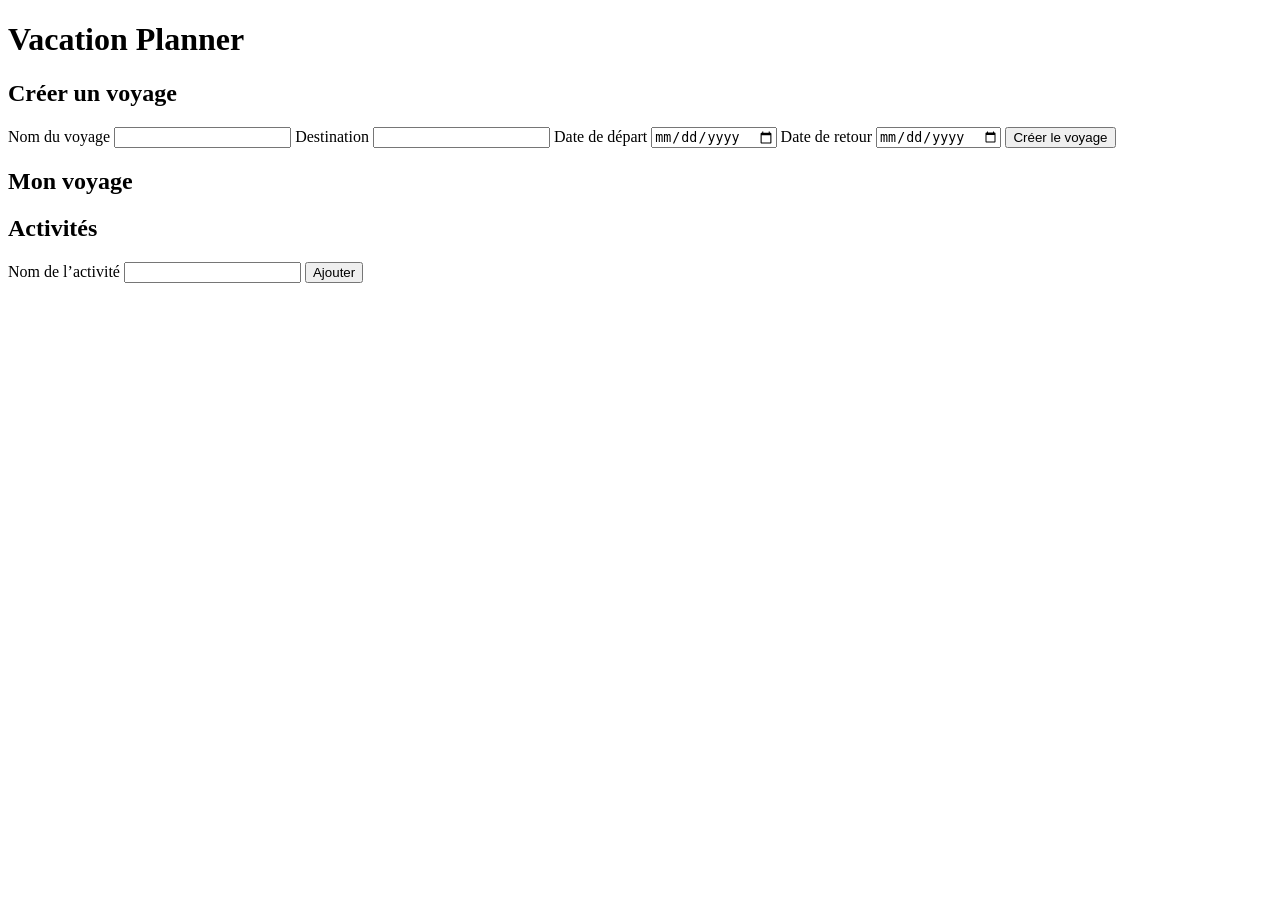
==== index.html @ 56e28d53 "add trip and activity management" ====
<!DOCTYPE html>
<html lang="fr">
<head>
    <meta charset="UTF-8">
    <meta name="viewport" content="width=device-width, initial-scale=1.0">
    <title>Vacation Planner</title>
</head>
    
    <body>

        <h1>Vacation Planner</h1>

        <h2>Créer un voyage</h2>

        <form id="trip-form">
            <label for="trip-name">Nom du voyage</label>
            <input type="text" id="trip-name" required>
            <label for="destination">Destination</label>
            <input type="text" id="destination" required>
            <label for="departure-date">Date de départ</label>
            <input type="date" id="departure-date">

            <label for="return-date">Date de retour</label>
            <input type="date" id="return-date">

            <button type="submit">Créer le voyage</button>
        </form>

        <section id="trip-display">
        <h2>Mon voyage</h2>
        <p id="display-name"></p>
        <p id="display-destination"></p>
        <p id="display-departure"></p>
        <p id="display-return"></p>
        </section>
        
        <section>
        <h2>Activités</h2>
        <!-- Formulaire pour ajouter une activité -->
        <form id="activity-form">
            <label for="activity-name">Nom de l’activité</label>
            <input type="text" id="activity-name" required>
            <button type="submit">Ajouter</button>
        </form>
        <!-- Les activités seront affichées dans cette liste -->
        <ul id="activity-list"></ul>
        </section>

    </body>
    <script src="js/script.js"></script>

</html>
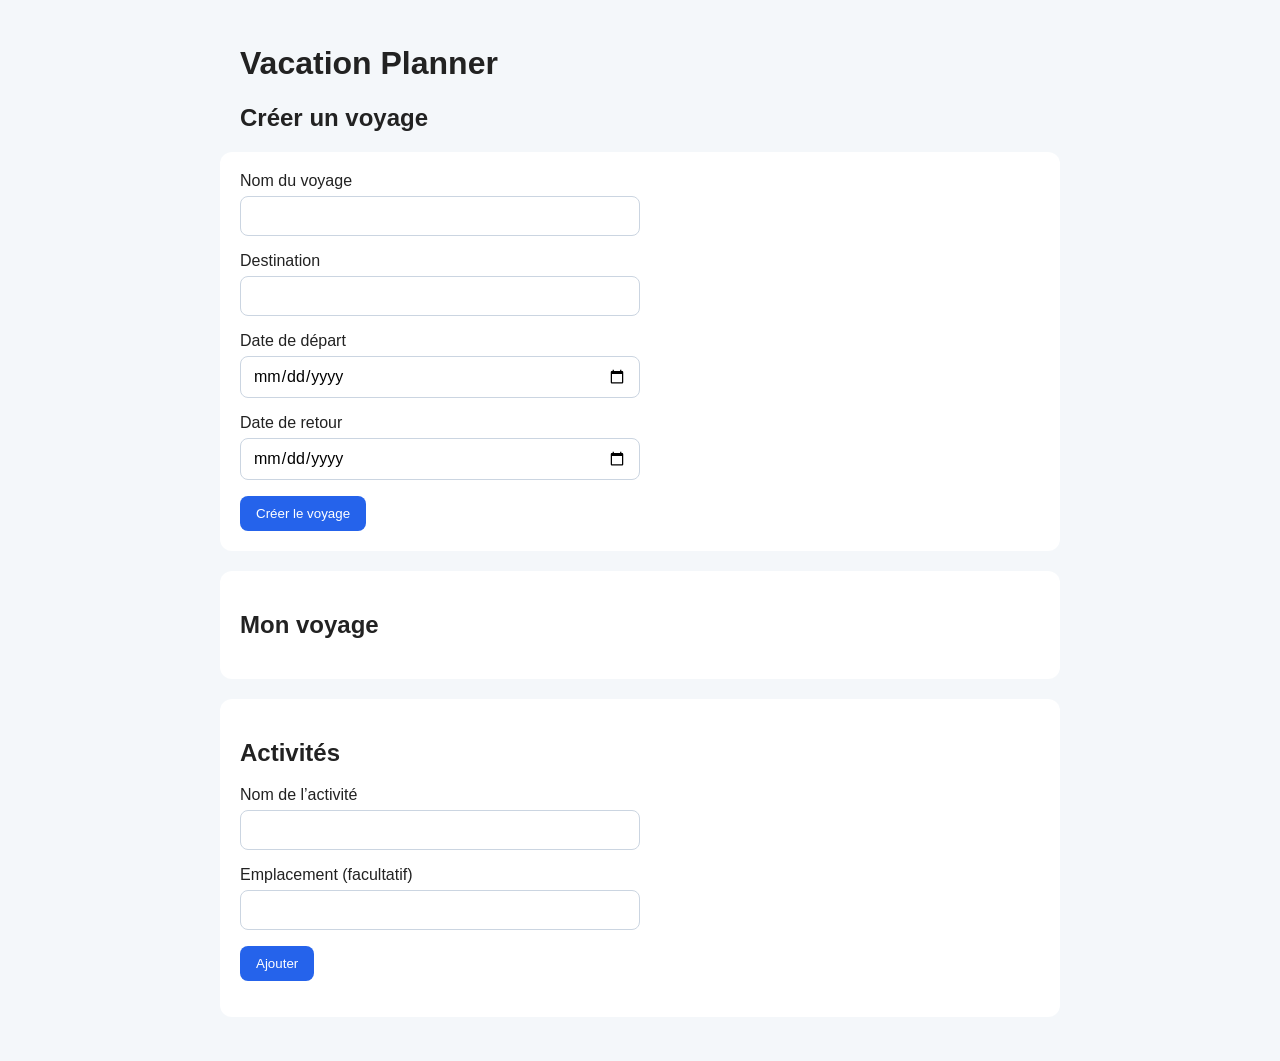
==== commit e3b4b2e3: "add activity locations and form validations" ====
--- a/index.html
+++ b/index.html
@@ -4,6 +4,7 @@
     <meta charset="UTF-8">
     <meta name="viewport" content="width=device-width, initial-scale=1.0">
     <title>Vacation Planner</title>
+    <link rel="stylesheet" href="css/style.css">
 </head>
     
     <body>
@@ -40,6 +41,8 @@
         <form id="activity-form">
             <label for="activity-name">Nom de l’activité</label>
             <input type="text" id="activity-name" required>
+            <label for="activity-location">Emplacement (facultatif)</label>
+            <input type="text" id="activity-location">
             <button type="submit">Ajouter</button>
         </form>
         <!-- Les activités seront affichées dans cette liste -->
--- a/css/style.css
+++ b/css/style.css
@@ -0,0 +1,75 @@
+body {
+    margin: 0;
+    padding: 24px;
+    font-family: Arial, sans-serif;
+    background-color: #f4f7fa;
+    color: #222;
+}
+/* Limite la largeur du contenu et le centre */
+body > * {
+    max-width: 800px;
+    margin-left: auto;
+    margin-right: auto;
+}
+
+/* Présente les sections et le formulaire du voyage comme des cartes */
+section,
+#trip-form {
+    background-color: white;
+    padding: 20px;
+    margin-bottom: 20px;
+    border-radius: 12px;
+}
+/* Place les étiquettes et les champs sur des lignes séparées */
+label,
+input {
+    display: block;
+}
+/* Donne de l'espace autour des champs */
+input {
+    display: block;
+    width: 100%;
+    max-width: 400px;
+    box-sizing: border-box;
+    margin-top: 6px;
+    margin-bottom: 16px;
+    padding: 10px 12px;
+    border: 1px solid #cbd5e1;
+    border-radius: 8px;
+    font: inherit;
+}
+
+/* Style commun à tous les boutons */
+button {
+    background-color: #2563eb;
+    color: white;
+    border: none;
+    border-radius: 8px;
+    padding: 10px 16px;
+    cursor: pointer;
+}
+/* Assombrit le bouton quand la souris passe dessus */
+button:hover {
+    background-color: #1d4ed8;
+}
+
+.delete-button {
+    background-color: #dc2626;
+}
+.delete-button:hover {
+    background-color: #b91c1c;
+}
+
+#activity-list {
+    list-style: none;
+    padding: 0;
+}
+/* Aligne le nom et le bouton de chaque activité */
+#activity-list li {
+    display: flex;
+    justify-content: space-between;
+    align-items: center;
+    gap: 16px;
+    padding: 10px 0;
+    border-bottom: 1px solid #e5e7eb;
+}
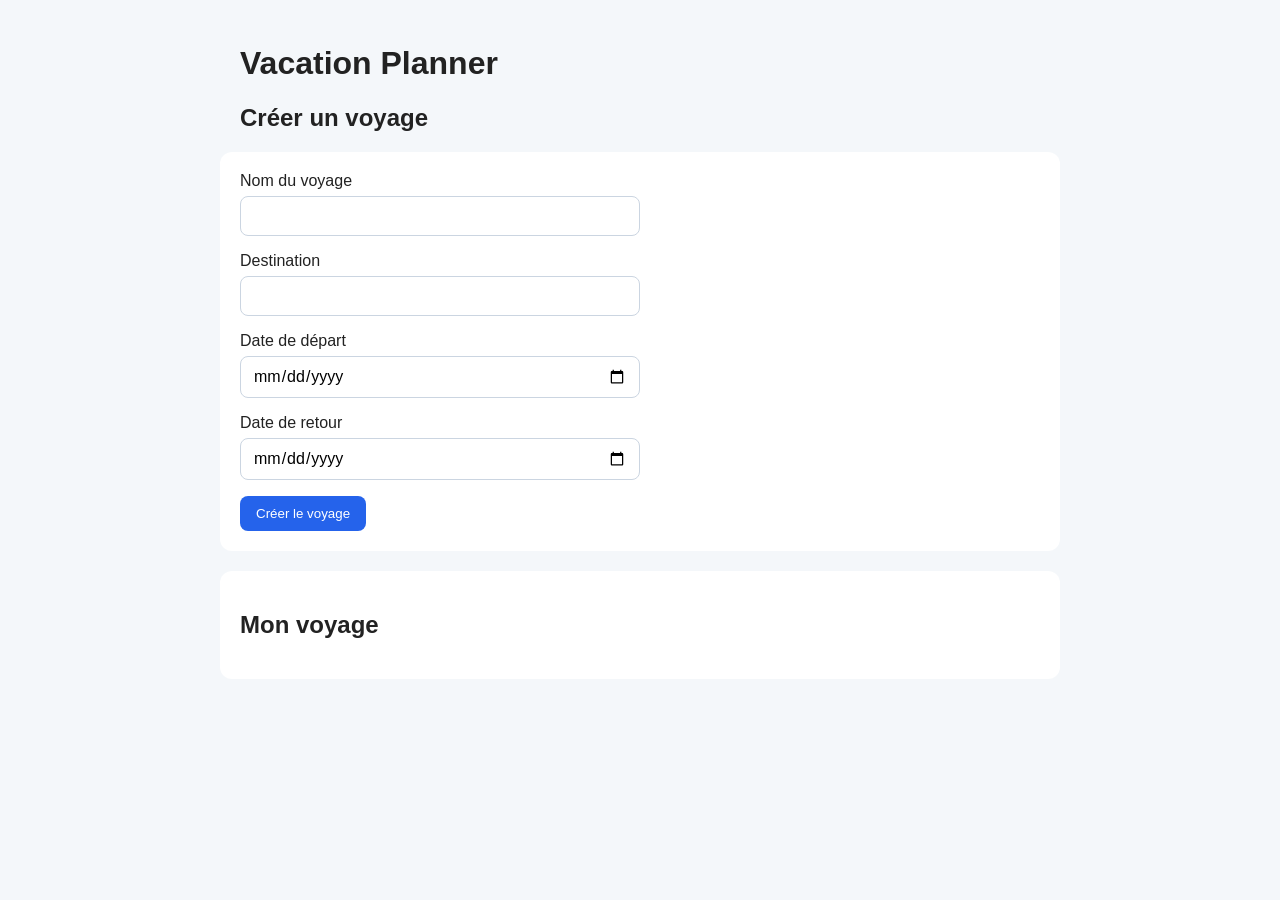
==== commit bcb0471f: "add trip overview page" ====
--- a/index.html
+++ b/index.html
@@ -34,20 +34,6 @@
         <p id="display-departure"></p>
         <p id="display-return"></p>
         </section>
-        
-        <section>
-        <h2>Activités</h2>
-        <!-- Formulaire pour ajouter une activité -->
-        <form id="activity-form">
-            <label for="activity-name">Nom de l’activité</label>
-            <input type="text" id="activity-name" required>
-            <label for="activity-location">Emplacement (facultatif)</label>
-            <input type="text" id="activity-location">
-            <button type="submit">Ajouter</button>
-        </form>
-        <!-- Les activités seront affichées dans cette liste -->
-        <ul id="activity-list"></ul>
-        </section>
 
     </body>
     <script src="js/script.js"></script>
--- a/css/style.css
+++ b/css/style.css
@@ -72,4 +72,35 @@
     gap: 16px;
     padding: 10px 0;
     border-bottom: 1px solid #e5e7eb;
+}
+
+.overview {
+    display: grid;
+    grid-template-columns: repeat(3, 1fr);
+    gap: 20px;
+}
+/* Évite que les cartes débordent de leur colonne */
+.overview-card {
+    min-width: 0;
+    margin-bottom: 0;
+}
+/* Sur un petit écran, affiche une carte par ligne */
+@media (max-width: 700px) {
+    .overview {
+        grid-template-columns: 1fr;
+    }
+}
+
+/* Donne plus d'espace à l'itinéraire qu'aux membres */
+.overview-details {
+    display: grid;
+    grid-template-columns: 2fr 1fr;
+    gap: 20px;
+    margin-top: 20px;
+}
+/* Empile les cartes sur un petit écran */
+@media (max-width: 700px) {
+    .overview-details {
+        grid-template-columns: 1fr;
+    }
 }
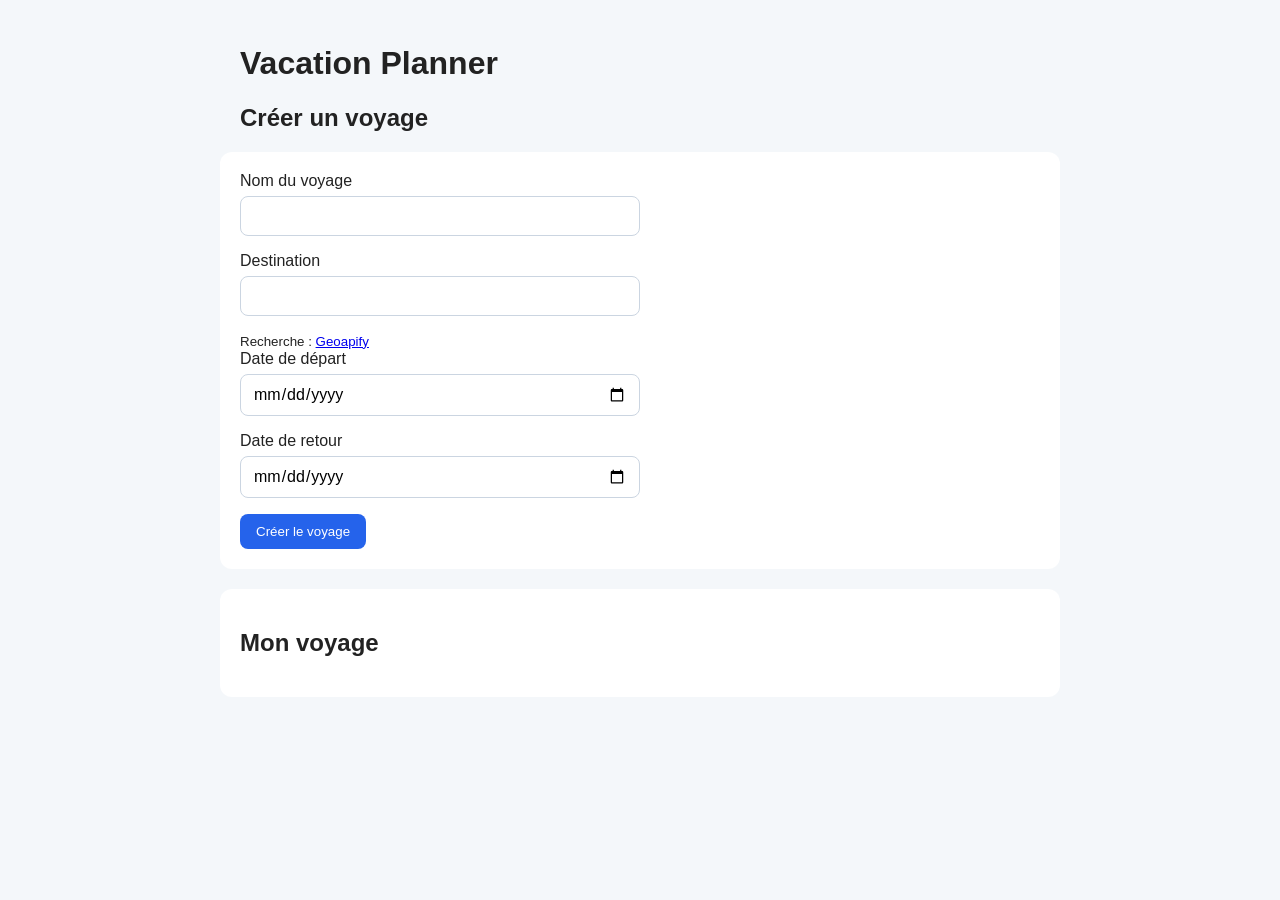
==== commit cad4553d: "destination autocomplete and save coords" ====
--- a/index.html
+++ b/index.html
@@ -13,16 +13,38 @@
 
         <h2>Créer un voyage</h2>
 
-        <form id="trip-form">
+        <form id="trip-form" novalidate>
             <label for="trip-name">Nom du voyage</label>
-            <input type="text" id="trip-name" required>
+            <input type="text" id="trip-name" required aria-describedby="trip-name-error">
+            <p id="trip-name-error" class="field-error" hidden></p>
+
             <label for="destination">Destination</label>
-            <input type="text" id="destination" required>
+            <!-- Positionne les suggestions sous le champ -->
+            <div class="destination-search-container">
+                <input
+                    type="text"
+                    id="destination"
+                    required
+                    autocomplete="off"
+                    aria-describedby="destination-error destination-status"
+                >
+                <ul id="destination-results" hidden></ul>
+            </div>
+            <!-- Informe du chargement ou d'un problème de recherche -->
+            <p id="destination-status" role="status"></p>
+            <small>
+                Recherche :
+                <a href="https://www.geoapify.com/">Geoapify</a>
+            </small>
+            <p id="destination-error" class="field-error" hidden></p>
+
             <label for="departure-date">Date de départ</label>
-            <input type="date" id="departure-date">
+            <input type="date" id="departure-date" aria-describedby="departure-date-error">
+            <p id="departure-date-error" class="field-error" hidden></p>
 
             <label for="return-date">Date de retour</label>
-            <input type="date" id="return-date">
+            <input type="date" id="return-date" aria-describedby="return-date-error">
+            <p id="return-date-error" class="field-error" hidden></p>
 
             <button type="submit">Créer le voyage</button>
         </form>
@@ -35,7 +57,9 @@
         <p id="display-return"></p>
         </section>
 
+        <script type="module" src="js/script.js"></script>
+
     </body>
-    <script src="js/script.js"></script>
+    
 
 </html>
--- a/css/style.css
+++ b/css/style.css
@@ -103,4 +103,259 @@
     .overview-details {
         grid-template-columns: 1fr;
     }
+}
+
+.tab-button {
+    background-color: transparent;
+    color: #334155;
+}
+.tab-button:hover {
+    background-color: #e2e8f0;
+}
+/* Met en évidence l'onglet sélectionné */
+.tab-button.active {
+    background-color: #dbeafe;
+    color: #1d4ed8;
+}
+
+/* Espace les onglets et permet leur retour à la ligne sur mobile */
+nav[aria-label="Sections du voyage"] {
+    display: flex;
+    flex-wrap: wrap;
+    gap: 8px;
+    margin-bottom: 24px;
+}
+/* Distingue les onglets qui ne sont pas encore disponibles */
+.tab-button:disabled {
+    color: #94a3b8;
+    background-color: transparent;
+    cursor: not-allowed;
+}
+/* Donne plus de largeur à la page du voyage */
+.trip-page > header,
+.trip-page > main {
+    max-width: 1200px;
+}
+/* Met en valeur les informations principales du voyage */
+.trip-banner {
+    background: linear-gradient(120deg, #dbeafe, #eff6ff);
+    padding: 32px;
+    border-radius: 16px;
+    margin-bottom: 20px;
+}
+.trip-banner h2 {
+    margin: 0 0 16px;
+    font-size: 2rem;
+}
+.trip-banner p {
+    margin: 8px 0;
+    color: #475569;
+}
+
+#back-button {
+    margin-bottom: 20px;
+}
+
+/* Présentation de la fenêtre */
+#lodging-dialog {
+    box-sizing: border-box;
+    width: min(460px, 90vw);
+    max-width: 90vw;
+    padding: 28px;
+    border: none;
+    border-radius: 18px;
+    box-shadow: 0 20px 60px rgb(0 0 0 / 20%);
+}
+#lodging-dialog h2 {
+    margin: 0 0 8px;
+}
+.dialog-description {
+    margin-bottom: 24px;
+    color: #64748b;
+}
+/* Les champs occupent la largeur de la fenêtre */
+#lodging-dialog input {
+    max-width: none;
+    margin-bottom: 6px;
+}
+#lodging-dialog label {
+    margin-top: 18px;
+}
+/* Met en évidence le champ sélectionné */
+#lodging-dialog input:focus {
+    outline: 3px solid #dbeafe;
+    border-color: #2563eb;
+}
+/* Signale une saisie invalide */
+#lodging-dialog input[aria-invalid="true"] {
+    border-color: #dc2626;
+    background-color: #fff5f5;
+}
+.field-error {
+    margin: 4px 0 12px;
+    color: #b91c1c;
+    font-size: 0.875rem;
+}
+
+/* Regroupe les actions en bas de la fenêtre */
+.dialog-actions {
+    display: flex;
+    justify-content: flex-end;
+    flex-wrap: wrap;
+    gap: 10px;
+    margin-top: 28px;
+}
+#close-lodging-button {
+    background-color: #e2e8f0;
+    color: #334155;
+}
+#close-lodging-button:hover {
+    background-color: #cbd5e1;
+}
+#lodging-dialog input[aria-invalid="true"]:focus {
+    outline-color: #fee2e2;
+    border-color: #dc2626;
+}
+
+#trip-form input[aria-invalid="true"] {
+    border-color: #dc2626;
+    background-color: #fff5f5;
+}
+/* Conserve un contour visible lorsque le champ est sélectionné */
+#trip-form input[aria-invalid="true"]:focus {
+    outline: 3px solid #fee2e2;
+}
+
+#activities-map {
+    height: 400px;
+    width: 100%;
+    margin-top: 16px;
+    border-radius: 12px;
+    background-color: #e2e8f0;
+}
+
+.ideas-layout {
+    display: grid;
+    grid-template-columns: minmax(0, 1fr) minmax(0, 1.3fr);
+    gap: 24px;
+    align-items: start;
+}
+
+/* Empile les activités et la carte sur un petit écran */
+@media (max-width: 800px) {
+    .ideas-layout {
+        grid-template-columns: 1fr;
+    }
+}
+
+/* Retire les puces et espace les résultats */
+#place-search-results {
+    list-style: none;
+    padding: 0;
+    margin: 12px 0;
+    display: grid;
+    gap: 8px;
+}
+/* Présente chaque résultat comme une ligne sélectionnable */
+#place-search-results button {
+    width: 100%;
+    padding: 12px 14px;
+    text-align: left;
+    font: inherit;
+    line-height: 1.5;
+    color: #334155;
+    background-color: #f8fafc;
+    border: 1px solid #e2e8f0;
+    border-radius: 10px;
+    overflow-wrap: anywhere;
+}
+/* Met en évidence le résultat survolé ou sélectionné au clavier */
+#place-search-results button:hover,
+#place-search-results button:focus-visible {
+    background-color: #eff6ff;
+    border-color: #2563eb;
+}
+/* Rend le message de recherche moins dominant */
+#place-search-status {
+    color: #64748b;
+    font-size: 0.9rem;
+    line-height: 1.5;
+}
+
+/* Sert de point d'ancrage à la liste déroulante */
+.place-search-container {
+    position: relative;
+}
+#place-search-form input {
+    max-width: none;
+    width: 100%;
+}
+/* Affiche les résultats par-dessus le contenu, sous le champ */
+#place-search-results {
+    position: absolute;
+    top: 100%;
+    left: 0;
+    right: 0;
+    z-index: 1100;
+    max-height: 260px;
+    overflow-y: auto;
+    margin: 0;
+    padding: 6px;
+    background-color: white;
+    border: 1px solid #e2e8f0;
+    border-radius: 10px;
+    box-shadow: 0 8px 24px rgb(0 0 0 / 12%);
+}
+/* Préserve le masquage malgré le display: grid ajouté précédemment */
+#place-search-results[hidden] {
+    display: none;
+}
+
+/* Aligne la liste de suggestions avec le champ Destination */
+.destination-search-container {
+    position: relative;
+    max-width: 400px;
+}
+
+.destination-search-container input {
+    max-width: none;
+    width: 100%;
+}
+
+/* Affiche les suggestions au-dessus du reste du formulaire */
+#destination-results {
+    position: absolute;
+    top: 100%;
+    left: 0;
+    right: 0;
+    z-index: 10;
+    list-style: none;
+    margin: 0;
+    padding: 6px;
+    max-height: 260px;
+    overflow-y: auto;
+    background-color: white;
+    border: 1px solid #e2e8f0;
+    border-radius: 10px;
+    box-shadow: 0 8px 24px rgb(0 0 0 / 12%);
+}
+#destination-results[hidden] {
+    display: none;
+}
+/* Présente chaque suggestion comme une option cliquable */
+#destination-results button {
+    width: 100%;
+    padding: 10px 12px;
+    text-align: left;
+    font: inherit;
+    color: #334155;
+    background-color: transparent;
+}
+#destination-results button:hover,
+#destination-results button:focus-visible {
+    background-color: #eff6ff;
+}
+#destination-status {
+    color: #64748b;
+    font-size: 0.9rem;
 }
